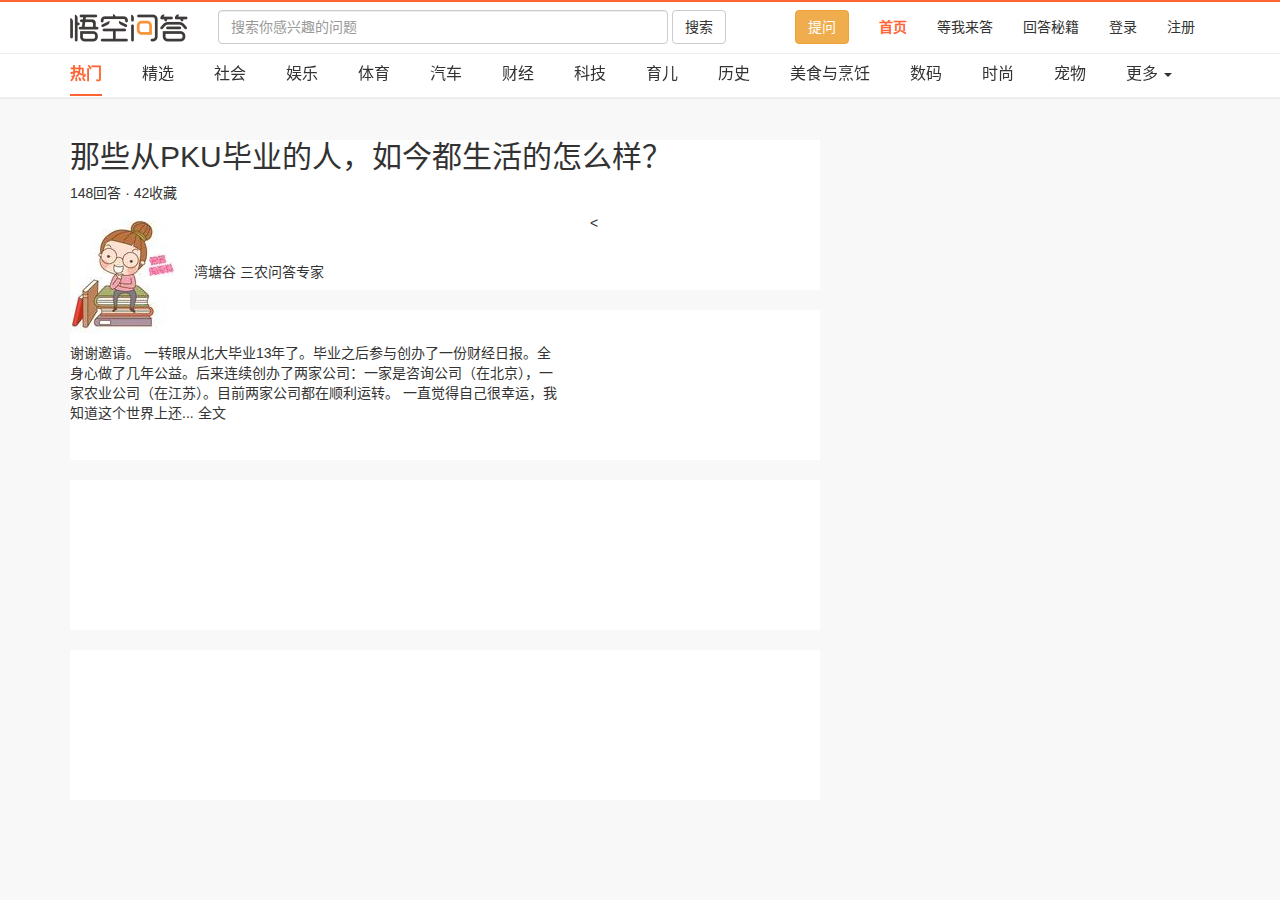
==== src/main/webapp/static/index.html @ 80e2b92e "Initial commit" ====
<!DOCTYPE html>
<html lang="zh-CN">
    <head>
        <meta charset="utf-8">
        <meta http-equiv="X-UA-Compatible" content="IE=edge">
        <meta name="viewport" content="width=device-width, initial-scale=1">
        <title>问答系统</title>
        <link href="bootstrap/css/bootstrap.min.css" rel="stylesheet">
        <link href="css/index.css" rel="stylesheet">
    </head>
    <body>
        <nav class="navbar navbar-fixed-top">
            <div class="container">
                <div class="navbar-header">
                    <a class="navbar-brand" title="问答系统" href="#"><img src="img/logo.png" class="logo"></a>
                </div>
                <form class="navbar-form navbar-left">
                    <div class="form-group">
                        <input type="text" class="form-control question-search" placeholder="搜索你感兴趣的问题">
                    </div>
                    <button type="submit" class="btn btn-default">搜索</button>
                </form>
                <div class="collapse navbar-collapse navbar-right">
                    <ul class="nav navbar-nav">
                        <li class="active"><a href="#">首页</a></li>
                        <li><a href="#">等我来答</a></li>
                        <li><a href="#">回答秘籍</a></li>
                        <li><a href="#">登录</a></li>
                        <li><a href="#">注册</a></li>
                    </ul>
                </div>
                <form class="navbar-form navbar-right">
                    <div class="form-group">
                        <btn class="btn btn-warning">提问</btn>
                    </div>
                </form>
            </div>
        </nav>
        <nav class="navbar navbar-fixed-top nav-category">
            <div class="container">
                <div class="collapse navbar-collapse navbar-left">
                    <ul class="nav navbar-nav">
                        <li class="active"><a href="#">热门</a></li>
                        <li><a href="#">精选</a></li>
                        <li><a href="#">社会</a></li>
                        <li><a href="#">娱乐</a></li>
                        <li><a href="#">体育</a></li>
                        <li><a href="#">汽车</a></li>
                        <li><a href="#">财经</a></li>
                        <li><a href="#">科技</a></li>
                        <li><a href="#">育儿</a></li>
                        <li><a href="#">历史</a></li>
                        <li><a href="#">美食与烹饪</a></li>
                        <li><a href="#">数码</a></li>
                        <li><a href="#">时尚</a></li>
                        <li><a href="#">宠物</a></li>
                        <li class="dropdown">
                            <a href="#" class="dropdown-toggle" data-toggle="dropdown" role="button"
                               aria-haspopup="false" aria-expanded="false">更多 <span class="caret"></span></a>
                            <ul class="dropdown-menu">
                                <li><a href="#">收藏</a></li>
                                <li><a href="#">家居</a></li>
                                <li><a href="#">心理</a></li>
                                <li><a href="#">文化</a></li>
                                <li><a href="#">三农</a></li>
                                <li><a href="#">游戏</a></li>
                                <li><a href="#">健康</a></li>
                                <li><a href="#">科学</a></li>
                                <li><a href="#">动漫</a></li>
                            </ul>
                        </li>
                    </ul>
                </div>
                <!--/.nav-collapse -->
            </div>
        </nav>

        <div class="container main">
            <div class="row">
                <section class="col-md-8">
                    <article>
                        <h2>那些从PKU毕业的人，如今都生活的怎么样？</h2>
                        <p>148回答 · 42收藏</p>
                        <div class="row">
                            <div class="col-md-8">
                                <p class="answer-info-user">
                                    <a href="#" class="answer-info-user-avatar">
                                        <img src="img/user-picture.jpg" >
                                        <span class="answer-info-user-name">湾塘谷
                                            <i></i>
                                        </span>
                                    </a>
                                    <span class="answer-info-user-description">三农问答专家</span>
                                </p>
                                <p class="answer-info-content">
                                    谢谢邀请。 一转眼从北大毕业13年了。毕业之后参与创办了一份财经日报。全身心做了几年公益。后来连续创办了两家公司：一家是咨询公司（在北京），一家农业公司（在江苏）。目前两家公司都在顺利运转。 一直觉得自己很幸运，我知道这个世界上还...
                                    <a class="answer-info-whole" href="#">全文</a>
                                </p>
                                <p class="answer-oper">

                                </p>
                            </div>
                            <div class="col-md-4">
                                <
                            </div>
                        </div>

                    </article>
                    <article></article>
                    <article></article>
                    <article></article>
                </section>
                <aside class="col-md-4">

                </aside>
            </div>
        </div>

        <!-- jQuery (Bootstrap 的所有 JavaScript 插件都依赖 jQuery，所以必须放在前边) -->
        <script src="js/jquery.min.js"></script>
        <!-- 加载 Bootstrap 的所有 JavaScript 插件。你也可以根据需要只加载单个插件。 -->
        <script src="bootstrap/js/bootstrap.min.js"></script>
    </body>
</html>
---- src/main/webapp/static/css/index.css ----
body{
    background: #f8f8f8;
}

.navbar{
    border-top: 2px solid #FF6534;
}

.navbar-fixed-top,article{
    background-color: #ffffff;
}

.logo{
    width: 118px;
    height: 28px;
    vertical-align: center;
    position: relative;
    top: -3px;
}

.btn-question{
    margin-left: 50px;
}

a{
    color: #333333;
    background-color: #ffffff;
}


.nav .open>a, .nav .open>a:focus, .nav .open>a:hover{
    background-color: #ffffff;
}

.nav>li.active>a{
    color: #FF6534;
    font-weight: bolder;
}

.nav>li>a:hover{
    color: #FF6534;
    background-color: #ffffff;
}
.nav>li>a:focus{
    background-color: #ffffff;
}

.nav-category{
    min-height: 42px;
    top: 53px;
    border-top: 1px solid rgb(239,239,239);
    box-shadow: 0 2px 2px rgba(0,0,0,.05);
}

.nav-category a{
    font-size: 16px;
}

.nav-category .nav>li>a{
    padding: 10px 0;
    margin: 0 20px;
}

.nav-category .nav>li.active>a{
    margin-left: 0;
    border-bottom: 2px solid #FF6534;
}

.nav-category .nav>li>a:hover{
    font-weight: bolder;
}

.nav-category .dropdown li{
    display: inline-block;
}

.nav-category .dropdown li>a{
    padding: 15px 20px;
}

.nav-category .dropdown-menu{
    left: auto;
    right: 0;
    width: 190px;
    padding: 0 20px;
}

.main{
    margin-top: 120px;
}

article{
    height: 150px;
    margin-bottom: 20px;
}


@media (min-width: 768px) {
    .navbar-form .form-control.question-search{
        width: 450px;
    }

    .nav-category .nav>li>a{
        padding: 10px 0;
        margin: 0 20px;
    }
}
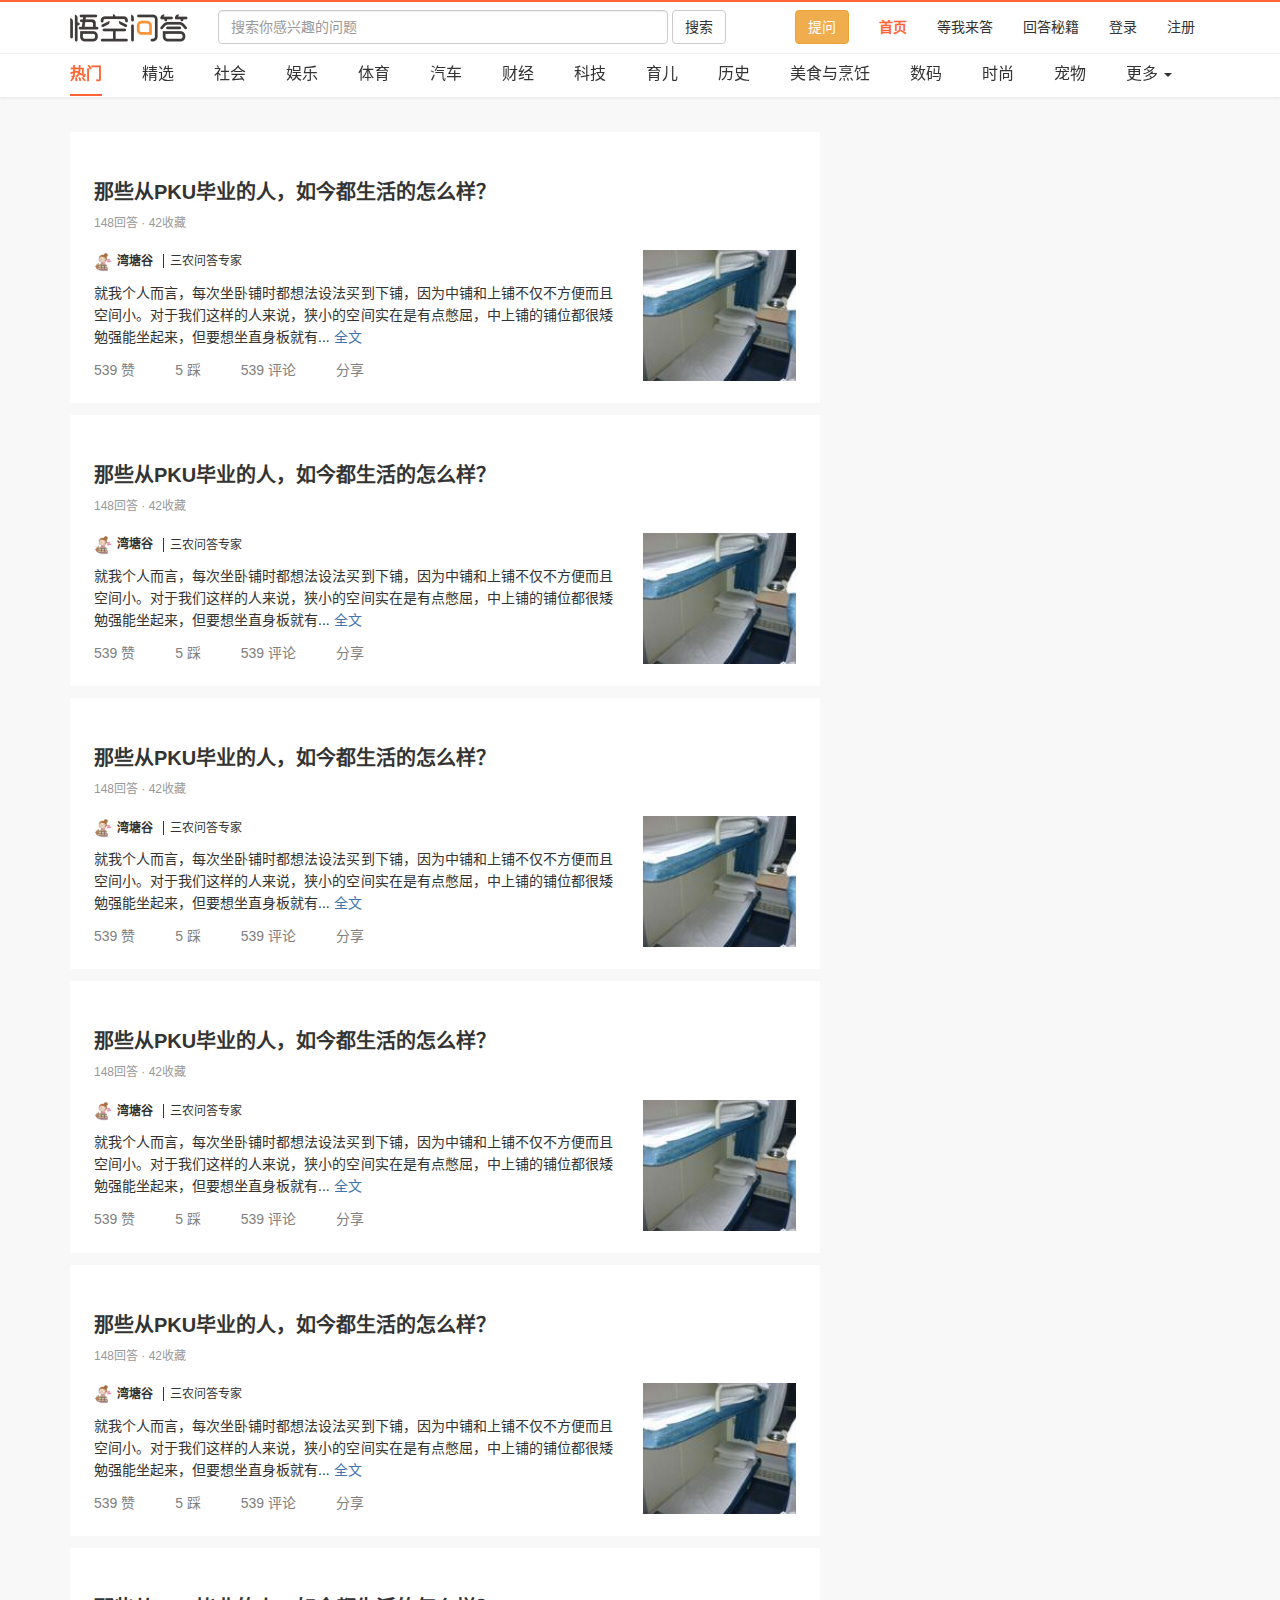
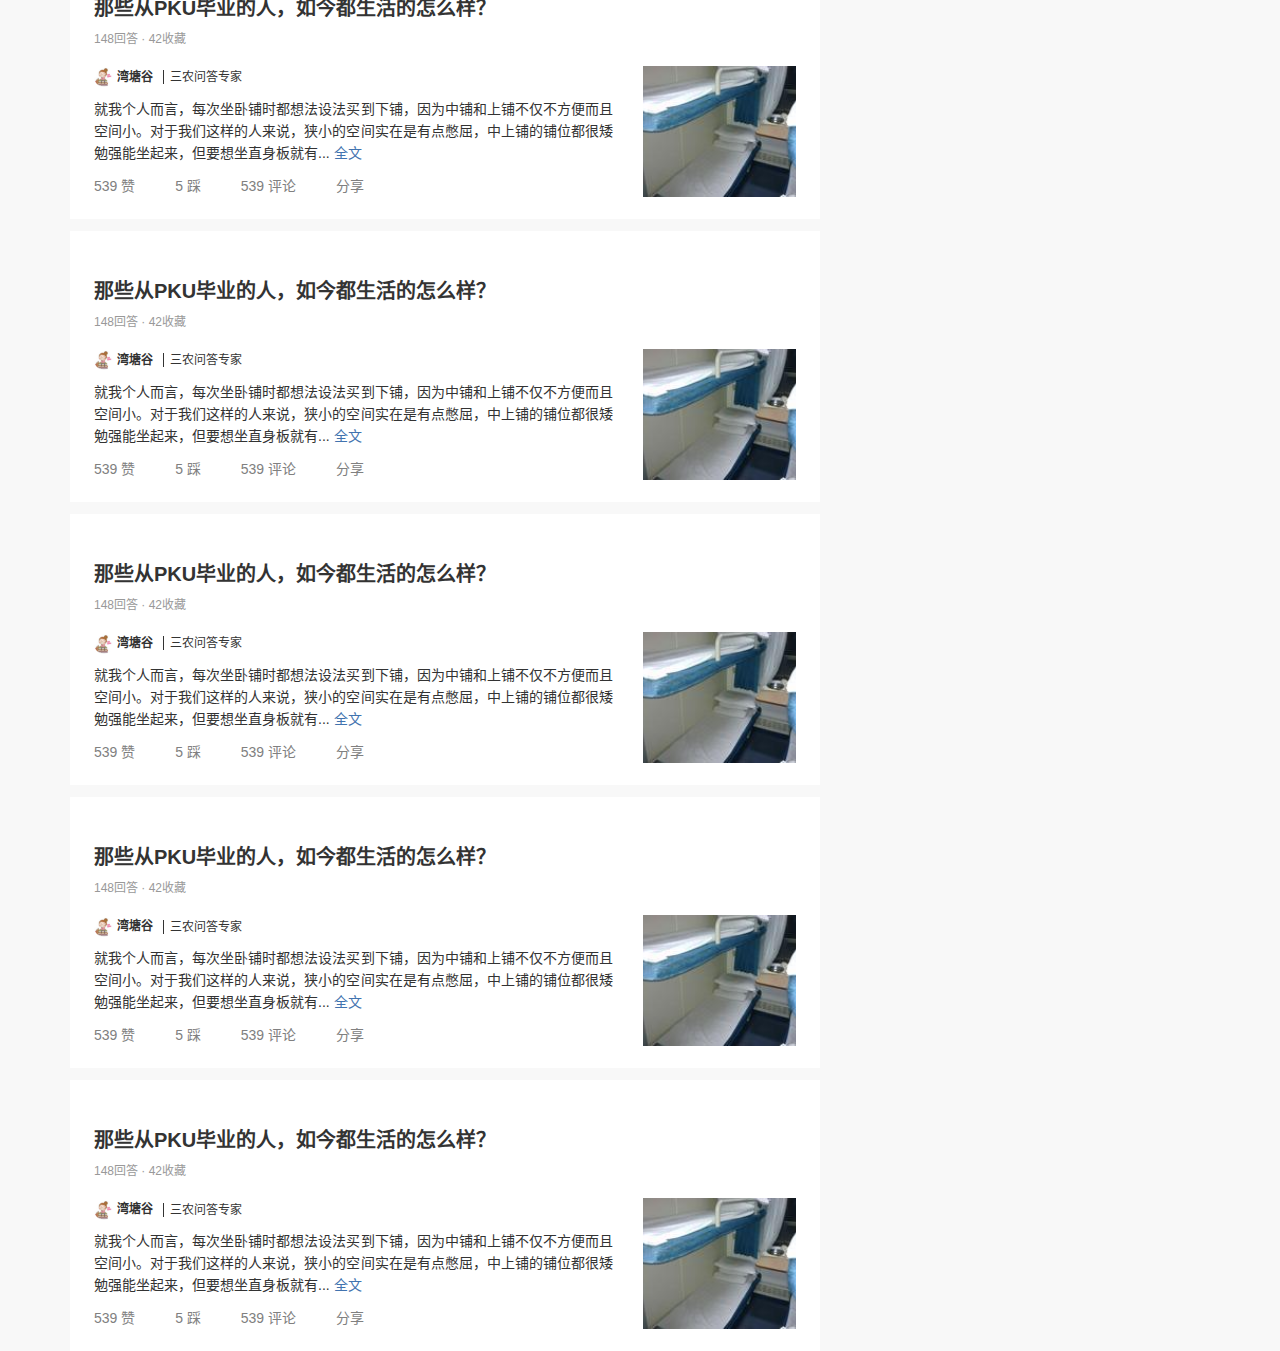
==== commit 87f34a49: "首页主体基本完成" ====
--- a/src/main/webapp/static/index.html
+++ b/src/main/webapp/static/index.html
@@ -6,7 +6,9 @@
         <meta name="viewport" content="width=device-width, initial-scale=1">
         <title>问答系统</title>
         <link href="bootstrap/css/bootstrap.min.css" rel="stylesheet">
+        <link href="//at.alicdn.com/t/font_654232_tli4ud54h6geewmi.css" rel="stylesheet">
         <link href="css/index.css" rel="stylesheet">
+
     </head>
     <body>
         <nav class="navbar navbar-fixed-top">
@@ -78,37 +80,456 @@
         <div class="container main">
             <div class="row">
                 <section class="col-md-8">
-                    <article>
-                        <h2>那些从PKU毕业的人，如今都生活的怎么样？</h2>
-                        <p>148回答 · 42收藏</p>
-                        <div class="row">
-                            <div class="col-md-8">
-                                <p class="answer-info-user">
-                                    <a href="#" class="answer-info-user-avatar">
-                                        <img src="img/user-picture.jpg" >
-                                        <span class="answer-info-user-name">湾塘谷
-                                            <i></i>
-                                        </span>
-                                    </a>
-                                    <span class="answer-info-user-description">三农问答专家</span>
-                                </p>
-                                <p class="answer-info-content">
-                                    谢谢邀请。 一转眼从北大毕业13年了。毕业之后参与创办了一份财经日报。全身心做了几年公益。后来连续创办了两家公司：一家是咨询公司（在北京），一家农业公司（在江苏）。目前两家公司都在顺利运转。 一直觉得自己很幸运，我知道这个世界上还...
-                                    <a class="answer-info-whole" href="#">全文</a>
-                                </p>
-                                <p class="answer-oper">
-
-                                </p>
-                            </div>
-                            <div class="col-md-4">
-                                <
-                            </div>
-                        </div>
-
-                    </article>
-                    <article></article>
-                    <article></article>
-                    <article></article>
+                    <article class="question">
+                        <h2><a href="#" target="_blank" class="question-title">那些从PKU毕业的人，如今都生活的怎么样？</a></h2>
+                        <p class="question-info">148回答 · 42收藏</p>
+                        <div class="row answer-info">
+                            <div class="col-md-9">
+                                <p class="answer-info-user">
+                                    <a href="#" class="answer-info-user-avatar">
+                                        <img src="img/user-picture.jpg" >
+                                        <span class="answer-info-user-name">湾塘谷
+                                            <i class="iconfont icon-v"></i>
+                                        </span>
+                                    </a>
+                                    <span class="answer-info-user-description">三农问答专家</span>
+                                </p>
+                                <p class="answer-info-content">
+                                    就我个人而言，每次坐卧铺时都想法设法买到下铺，因为中铺和上铺不仅不方便而且空间小。对于我们这样的人来说，狭小的空间实在是有点憋屈，中上铺的铺位都很矮勉强能坐起来，但要想坐直身板就有...
+                                    <a class="answer-info-whole" href="#">全文</a>
+                                </p>
+                                <p class="answer-oper">
+                                    <a href="#" class="">
+                                        <i class="iconfont icon-dianzan"></i>
+                                        <span class="like-num">539</span>
+                                        <span>赞</span>
+                                    </a>
+                                    <a href="#" class="">
+                                        <i class="iconfont icon-yijin14-cai"></i>
+                                        <span class="unlike-num">5</span>
+                                        <span>踩</span>
+                                    </a>
+                                    <a href="#" class="">
+                                        <i class="iconfont icon-pinglun"></i>
+                                        <span class="comment-num">539</span>
+                                        <span>评论</span>
+                                    </a>
+                                    <a href="#" class="">
+                                        <i class="iconfont icon-zhuanfa"></i>
+                                        <span>分享</span>
+                                    </a>
+                                </p>
+                            </div>
+                            <div class="col-md-3 answer-info-img">
+                                <div style="background-image: url(img/answer-picture.jpg)"></div>
+                            </div>
+                        </div>
+                    </article>
+                    <article class="question">
+                        <h2><a href="#" target="_blank" class="question-title">那些从PKU毕业的人，如今都生活的怎么样？</a></h2>
+                        <p class="question-info">148回答 · 42收藏</p>
+                        <div class="row answer-info">
+                            <div class="col-md-9">
+                                <p class="answer-info-user">
+                                    <a href="#" class="answer-info-user-avatar">
+                                        <img src="img/user-picture.jpg" >
+                                        <span class="answer-info-user-name">湾塘谷
+                                            <i class="iconfont icon-v"></i>
+                                        </span>
+                                    </a>
+                                    <span class="answer-info-user-description">三农问答专家</span>
+                                </p>
+                                <p class="answer-info-content">
+                                    就我个人而言，每次坐卧铺时都想法设法买到下铺，因为中铺和上铺不仅不方便而且空间小。对于我们这样的人来说，狭小的空间实在是有点憋屈，中上铺的铺位都很矮勉强能坐起来，但要想坐直身板就有...
+                                    <a class="answer-info-whole" href="#">全文</a>
+                                </p>
+                                <p class="answer-oper">
+                                    <a href="#" class="">
+                                        <i class="iconfont icon-dianzan"></i>
+                                        <span class="like-num">539</span>
+                                        <span>赞</span>
+                                    </a>
+                                    <a href="#" class="">
+                                        <i class="iconfont icon-yijin14-cai"></i>
+                                        <span class="unlike-num">5</span>
+                                        <span>踩</span>
+                                    </a>
+                                    <a href="#" class="">
+                                        <i class="iconfont icon-pinglun"></i>
+                                        <span class="comment-num">539</span>
+                                        <span>评论</span>
+                                    </a>
+                                    <a href="#" class="">
+                                        <i class="iconfont icon-zhuanfa"></i>
+                                        <span>分享</span>
+                                    </a>
+                                </p>
+                            </div>
+                            <div class="col-md-3 answer-info-img">
+                                <div style="background-image: url(img/answer-picture.jpg)"></div>
+                            </div>
+                        </div>
+                    </article>
+                    <article class="question">
+                        <h2><a href="#" target="_blank" class="question-title">那些从PKU毕业的人，如今都生活的怎么样？</a></h2>
+                        <p class="question-info">148回答 · 42收藏</p>
+                        <div class="row answer-info">
+                            <div class="col-md-9">
+                                <p class="answer-info-user">
+                                    <a href="#" class="answer-info-user-avatar">
+                                        <img src="img/user-picture.jpg" >
+                                        <span class="answer-info-user-name">湾塘谷
+                                            <i class="iconfont icon-v"></i>
+                                        </span>
+                                    </a>
+                                    <span class="answer-info-user-description">三农问答专家</span>
+                                </p>
+                                <p class="answer-info-content">
+                                    就我个人而言，每次坐卧铺时都想法设法买到下铺，因为中铺和上铺不仅不方便而且空间小。对于我们这样的人来说，狭小的空间实在是有点憋屈，中上铺的铺位都很矮勉强能坐起来，但要想坐直身板就有...
+                                    <a class="answer-info-whole" href="#">全文</a>
+                                </p>
+                                <p class="answer-oper">
+                                    <a href="#" class="">
+                                        <i class="iconfont icon-dianzan"></i>
+                                        <span class="like-num">539</span>
+                                        <span>赞</span>
+                                    </a>
+                                    <a href="#" class="">
+                                        <i class="iconfont icon-yijin14-cai"></i>
+                                        <span class="unlike-num">5</span>
+                                        <span>踩</span>
+                                    </a>
+                                    <a href="#" class="">
+                                        <i class="iconfont icon-pinglun"></i>
+                                        <span class="comment-num">539</span>
+                                        <span>评论</span>
+                                    </a>
+                                    <a href="#" class="">
+                                        <i class="iconfont icon-zhuanfa"></i>
+                                        <span>分享</span>
+                                    </a>
+                                </p>
+                            </div>
+                            <div class="col-md-3 answer-info-img">
+                                <div style="background-image: url(img/answer-picture.jpg)"></div>
+                            </div>
+                        </div>
+                    </article>
+                    <article class="question">
+                        <h2><a href="#" target="_blank" class="question-title">那些从PKU毕业的人，如今都生活的怎么样？</a></h2>
+                        <p class="question-info">148回答 · 42收藏</p>
+                        <div class="row answer-info">
+                            <div class="col-md-9">
+                                <p class="answer-info-user">
+                                    <a href="#" class="answer-info-user-avatar">
+                                        <img src="img/user-picture.jpg" >
+                                        <span class="answer-info-user-name">湾塘谷
+                                            <i class="iconfont icon-v"></i>
+                                        </span>
+                                    </a>
+                                    <span class="answer-info-user-description">三农问答专家</span>
+                                </p>
+                                <p class="answer-info-content">
+                                    就我个人而言，每次坐卧铺时都想法设法买到下铺，因为中铺和上铺不仅不方便而且空间小。对于我们这样的人来说，狭小的空间实在是有点憋屈，中上铺的铺位都很矮勉强能坐起来，但要想坐直身板就有...
+                                    <a class="answer-info-whole" href="#">全文</a>
+                                </p>
+                                <p class="answer-oper">
+                                    <a href="#" class="">
+                                        <i class="iconfont icon-dianzan"></i>
+                                        <span class="like-num">539</span>
+                                        <span>赞</span>
+                                    </a>
+                                    <a href="#" class="">
+                                        <i class="iconfont icon-yijin14-cai"></i>
+                                        <span class="unlike-num">5</span>
+                                        <span>踩</span>
+                                    </a>
+                                    <a href="#" class="">
+                                        <i class="iconfont icon-pinglun"></i>
+                                        <span class="comment-num">539</span>
+                                        <span>评论</span>
+                                    </a>
+                                    <a href="#" class="">
+                                        <i class="iconfont icon-zhuanfa"></i>
+                                        <span>分享</span>
+                                    </a>
+                                </p>
+                            </div>
+                            <div class="col-md-3 answer-info-img">
+                                <div style="background-image: url(img/answer-picture.jpg)"></div>
+                            </div>
+                        </div>
+                    </article>
+                    <article class="question">
+                        <h2><a href="#" target="_blank" class="question-title">那些从PKU毕业的人，如今都生活的怎么样？</a></h2>
+                        <p class="question-info">148回答 · 42收藏</p>
+                        <div class="row answer-info">
+                            <div class="col-md-9">
+                                <p class="answer-info-user">
+                                    <a href="#" class="answer-info-user-avatar">
+                                        <img src="img/user-picture.jpg" >
+                                        <span class="answer-info-user-name">湾塘谷
+                                            <i class="iconfont icon-v"></i>
+                                        </span>
+                                    </a>
+                                    <span class="answer-info-user-description">三农问答专家</span>
+                                </p>
+                                <p class="answer-info-content">
+                                    就我个人而言，每次坐卧铺时都想法设法买到下铺，因为中铺和上铺不仅不方便而且空间小。对于我们这样的人来说，狭小的空间实在是有点憋屈，中上铺的铺位都很矮勉强能坐起来，但要想坐直身板就有...
+                                    <a class="answer-info-whole" href="#">全文</a>
+                                </p>
+                                <p class="answer-oper">
+                                    <a href="#" class="">
+                                        <i class="iconfont icon-dianzan"></i>
+                                        <span class="like-num">539</span>
+                                        <span>赞</span>
+                                    </a>
+                                    <a href="#" class="">
+                                        <i class="iconfont icon-yijin14-cai"></i>
+                                        <span class="unlike-num">5</span>
+                                        <span>踩</span>
+                                    </a>
+                                    <a href="#" class="">
+                                        <i class="iconfont icon-pinglun"></i>
+                                        <span class="comment-num">539</span>
+                                        <span>评论</span>
+                                    </a>
+                                    <a href="#" class="">
+                                        <i class="iconfont icon-zhuanfa"></i>
+                                        <span>分享</span>
+                                    </a>
+                                </p>
+                            </div>
+                            <div class="col-md-3 answer-info-img">
+                                <div style="background-image: url(img/answer-picture.jpg)"></div>
+                            </div>
+                        </div>
+                    </article>
+                    <article class="question">
+                        <h2><a href="#" target="_blank" class="question-title">那些从PKU毕业的人，如今都生活的怎么样？</a></h2>
+                        <p class="question-info">148回答 · 42收藏</p>
+                        <div class="row answer-info">
+                            <div class="col-md-9">
+                                <p class="answer-info-user">
+                                    <a href="#" class="answer-info-user-avatar">
+                                        <img src="img/user-picture.jpg" >
+                                        <span class="answer-info-user-name">湾塘谷
+                                            <i class="iconfont icon-v"></i>
+                                        </span>
+                                    </a>
+                                    <span class="answer-info-user-description">三农问答专家</span>
+                                </p>
+                                <p class="answer-info-content">
+                                    就我个人而言，每次坐卧铺时都想法设法买到下铺，因为中铺和上铺不仅不方便而且空间小。对于我们这样的人来说，狭小的空间实在是有点憋屈，中上铺的铺位都很矮勉强能坐起来，但要想坐直身板就有...
+                                    <a class="answer-info-whole" href="#">全文</a>
+                                </p>
+                                <p class="answer-oper">
+                                    <a href="#" class="">
+                                        <i class="iconfont icon-dianzan"></i>
+                                        <span class="like-num">539</span>
+                                        <span>赞</span>
+                                    </a>
+                                    <a href="#" class="">
+                                        <i class="iconfont icon-yijin14-cai"></i>
+                                        <span class="unlike-num">5</span>
+                                        <span>踩</span>
+                                    </a>
+                                    <a href="#" class="">
+                                        <i class="iconfont icon-pinglun"></i>
+                                        <span class="comment-num">539</span>
+                                        <span>评论</span>
+                                    </a>
+                                    <a href="#" class="">
+                                        <i class="iconfont icon-zhuanfa"></i>
+                                        <span>分享</span>
+                                    </a>
+                                </p>
+                            </div>
+                            <div class="col-md-3 answer-info-img">
+                                <div style="background-image: url(img/answer-picture.jpg)"></div>
+                            </div>
+                        </div>
+                    </article>
+                    <article class="question">
+                        <h2><a href="#" target="_blank" class="question-title">那些从PKU毕业的人，如今都生活的怎么样？</a></h2>
+                        <p class="question-info">148回答 · 42收藏</p>
+                        <div class="row answer-info">
+                            <div class="col-md-9">
+                                <p class="answer-info-user">
+                                    <a href="#" class="answer-info-user-avatar">
+                                        <img src="img/user-picture.jpg" >
+                                        <span class="answer-info-user-name">湾塘谷
+                                            <i class="iconfont icon-v"></i>
+                                        </span>
+                                    </a>
+                                    <span class="answer-info-user-description">三农问答专家</span>
+                                </p>
+                                <p class="answer-info-content">
+                                    就我个人而言，每次坐卧铺时都想法设法买到下铺，因为中铺和上铺不仅不方便而且空间小。对于我们这样的人来说，狭小的空间实在是有点憋屈，中上铺的铺位都很矮勉强能坐起来，但要想坐直身板就有...
+                                    <a class="answer-info-whole" href="#">全文</a>
+                                </p>
+                                <p class="answer-oper">
+                                    <a href="#" class="">
+                                        <i class="iconfont icon-dianzan"></i>
+                                        <span class="like-num">539</span>
+                                        <span>赞</span>
+                                    </a>
+                                    <a href="#" class="">
+                                        <i class="iconfont icon-yijin14-cai"></i>
+                                        <span class="unlike-num">5</span>
+                                        <span>踩</span>
+                                    </a>
+                                    <a href="#" class="">
+                                        <i class="iconfont icon-pinglun"></i>
+                                        <span class="comment-num">539</span>
+                                        <span>评论</span>
+                                    </a>
+                                    <a href="#" class="">
+                                        <i class="iconfont icon-zhuanfa"></i>
+                                        <span>分享</span>
+                                    </a>
+                                </p>
+                            </div>
+                            <div class="col-md-3 answer-info-img">
+                                <div style="background-image: url(img/answer-picture.jpg)"></div>
+                            </div>
+                        </div>
+                    </article>
+                    <article class="question">
+                        <h2><a href="#" target="_blank" class="question-title">那些从PKU毕业的人，如今都生活的怎么样？</a></h2>
+                        <p class="question-info">148回答 · 42收藏</p>
+                        <div class="row answer-info">
+                            <div class="col-md-9">
+                                <p class="answer-info-user">
+                                    <a href="#" class="answer-info-user-avatar">
+                                        <img src="img/user-picture.jpg" >
+                                        <span class="answer-info-user-name">湾塘谷
+                                            <i class="iconfont icon-v"></i>
+                                        </span>
+                                    </a>
+                                    <span class="answer-info-user-description">三农问答专家</span>
+                                </p>
+                                <p class="answer-info-content">
+                                    就我个人而言，每次坐卧铺时都想法设法买到下铺，因为中铺和上铺不仅不方便而且空间小。对于我们这样的人来说，狭小的空间实在是有点憋屈，中上铺的铺位都很矮勉强能坐起来，但要想坐直身板就有...
+                                    <a class="answer-info-whole" href="#">全文</a>
+                                </p>
+                                <p class="answer-oper">
+                                    <a href="#" class="">
+                                        <i class="iconfont icon-dianzan"></i>
+                                        <span class="like-num">539</span>
+                                        <span>赞</span>
+                                    </a>
+                                    <a href="#" class="">
+                                        <i class="iconfont icon-yijin14-cai"></i>
+                                        <span class="unlike-num">5</span>
+                                        <span>踩</span>
+                                    </a>
+                                    <a href="#" class="">
+                                        <i class="iconfont icon-pinglun"></i>
+                                        <span class="comment-num">539</span>
+                                        <span>评论</span>
+                                    </a>
+                                    <a href="#" class="">
+                                        <i class="iconfont icon-zhuanfa"></i>
+                                        <span>分享</span>
+                                    </a>
+                                </p>
+                            </div>
+                            <div class="col-md-3 answer-info-img">
+                                <div style="background-image: url(img/answer-picture.jpg)"></div>
+                            </div>
+                        </div>
+                    </article>
+                    <article class="question">
+                        <h2><a href="#" target="_blank" class="question-title">那些从PKU毕业的人，如今都生活的怎么样？</a></h2>
+                        <p class="question-info">148回答 · 42收藏</p>
+                        <div class="row answer-info">
+                            <div class="col-md-9">
+                                <p class="answer-info-user">
+                                    <a href="#" class="answer-info-user-avatar">
+                                        <img src="img/user-picture.jpg" >
+                                        <span class="answer-info-user-name">湾塘谷
+                                            <i class="iconfont icon-v"></i>
+                                        </span>
+                                    </a>
+                                    <span class="answer-info-user-description">三农问答专家</span>
+                                </p>
+                                <p class="answer-info-content">
+                                    就我个人而言，每次坐卧铺时都想法设法买到下铺，因为中铺和上铺不仅不方便而且空间小。对于我们这样的人来说，狭小的空间实在是有点憋屈，中上铺的铺位都很矮勉强能坐起来，但要想坐直身板就有...
+                                    <a class="answer-info-whole" href="#">全文</a>
+                                </p>
+                                <p class="answer-oper">
+                                    <a href="#" class="">
+                                        <i class="iconfont icon-dianzan"></i>
+                                        <span class="like-num">539</span>
+                                        <span>赞</span>
+                                    </a>
+                                    <a href="#" class="">
+                                        <i class="iconfont icon-yijin14-cai"></i>
+                                        <span class="unlike-num">5</span>
+                                        <span>踩</span>
+                                    </a>
+                                    <a href="#" class="">
+                                        <i class="iconfont icon-pinglun"></i>
+                                        <span class="comment-num">539</span>
+                                        <span>评论</span>
+                                    </a>
+                                    <a href="#" class="">
+                                        <i class="iconfont icon-zhuanfa"></i>
+                                        <span>分享</span>
+                                    </a>
+                                </p>
+                            </div>
+                            <div class="col-md-3 answer-info-img">
+                                <div style="background-image: url(img/answer-picture.jpg)"></div>
+                            </div>
+                        </div>
+                    </article>
+                    <article class="question">
+                        <h2><a href="#" target="_blank" class="question-title">那些从PKU毕业的人，如今都生活的怎么样？</a></h2>
+                        <p class="question-info">148回答 · 42收藏</p>
+                        <div class="row answer-info">
+                            <div class="col-md-9">
+                                <p class="answer-info-user">
+                                    <a href="#" class="answer-info-user-avatar">
+                                        <img src="img/user-picture.jpg" >
+                                        <span class="answer-info-user-name">湾塘谷
+                                            <i class="iconfont icon-v"></i>
+                                        </span>
+                                    </a>
+                                    <span class="answer-info-user-description">三农问答专家</span>
+                                </p>
+                                <p class="answer-info-content">
+                                    就我个人而言，每次坐卧铺时都想法设法买到下铺，因为中铺和上铺不仅不方便而且空间小。对于我们这样的人来说，狭小的空间实在是有点憋屈，中上铺的铺位都很矮勉强能坐起来，但要想坐直身板就有...
+                                    <a class="answer-info-whole" href="#">全文</a>
+                                </p>
+                                <p class="answer-oper">
+                                    <a href="#" class="">
+                                        <i class="iconfont icon-dianzan"></i>
+                                        <span class="like-num">539</span>
+                                        <span>赞</span>
+                                    </a>
+                                    <a href="#" class="">
+                                        <i class="iconfont icon-yijin14-cai"></i>
+                                        <span class="unlike-num">5</span>
+                                        <span>踩</span>
+                                    </a>
+                                    <a href="#" class="">
+                                        <i class="iconfont icon-pinglun"></i>
+                                        <span class="comment-num">539</span>
+                                        <span>评论</span>
+                                    </a>
+                                    <a href="#" class="">
+                                        <i class="iconfont icon-zhuanfa"></i>
+                                        <span>分享</span>
+                                    </a>
+                                </p>
+                            </div>
+                            <div class="col-md-3 answer-info-img">
+                                <div style="background-image: url(img/answer-picture.jpg)"></div>
+                            </div>
+                        </div>
+                    </article>
                 </section>
                 <aside class="col-md-4">
 
--- a/src/main/webapp/static/css/index.css
+++ b/src/main/webapp/static/css/index.css
@@ -1,5 +1,9 @@
 body{
     background: #f8f8f8;
+}
+
+a,a:hover{
+    text-decoration: none;
 }
 
 .navbar{
@@ -89,11 +93,103 @@
     margin-top: 120px;
 }
 
-article{
-    height: 150px;
-    margin-bottom: 20px;
-}
-
+.question{
+    padding: 20px 24px 22px;
+    margin-top: 12px;
+    background-color: #ffffff;
+}
+
+.question>h2>a{
+    cursor: pointer;
+    color: #333333;
+    font-weight: 700;
+    font-size: 20px;
+}
+
+.question>h2>a:hover{
+    color: #4173af;
+}
+
+.question-info{
+    margin-top: 8px;
+    font-size: 12px;
+    color: #999999;
+}
+
+.answer-info{
+    padding: 8px 0 0;
+}
+
+.answer-info-user{
+    line-height: 20px;
+    vertical-align: baseline;
+}
+
+.answer-info-user *{
+    font-size: 12px;
+    vertical-align: middle;
+}
+
+a.answer-info-user-avatar{
+    color: #333333;
+}
+
+.answer-info-user-name{
+    color: #333333;
+    font-weight: 700;
+}
+
+.answer-info-user-name i{
+    color: #FFC21C;
+}
+
+.answer-info-user-avatar img{
+    height: 20px;
+    width: 20px;
+    border-radius: 50%;
+}
+
+.answer-info-user-description{
+    height: 10px;
+    border-left: 1px solid #333333;
+    line-height: 10px;
+    margin-left: 6px;
+    padding-left: 6px;
+}
+
+.answer-info-content{
+    line-height: 22px;
+    text-align: justify;
+    margin: 0;
+}
+
+.answer-info-content>a{
+    color: #4173af;
+}
+
+.answer-oper{
+    margin: 12px 0 0;
+    height: 20px;
+}
+
+.answer-oper a{
+    color: #808080;
+    font-size: 14px;
+    margin-right: 36px;
+}
+
+.answer-info-img{
+    height: 131px;
+    overflow: hidden;
+}
+
+.answer-info-img div{
+    width: 100%;
+    height: 100%;
+    background-repeat: no-repeat;
+    background-position: center;
+    background-size: cover;
+}
 
 @media (min-width: 768px) {
     .navbar-form .form-control.question-search{
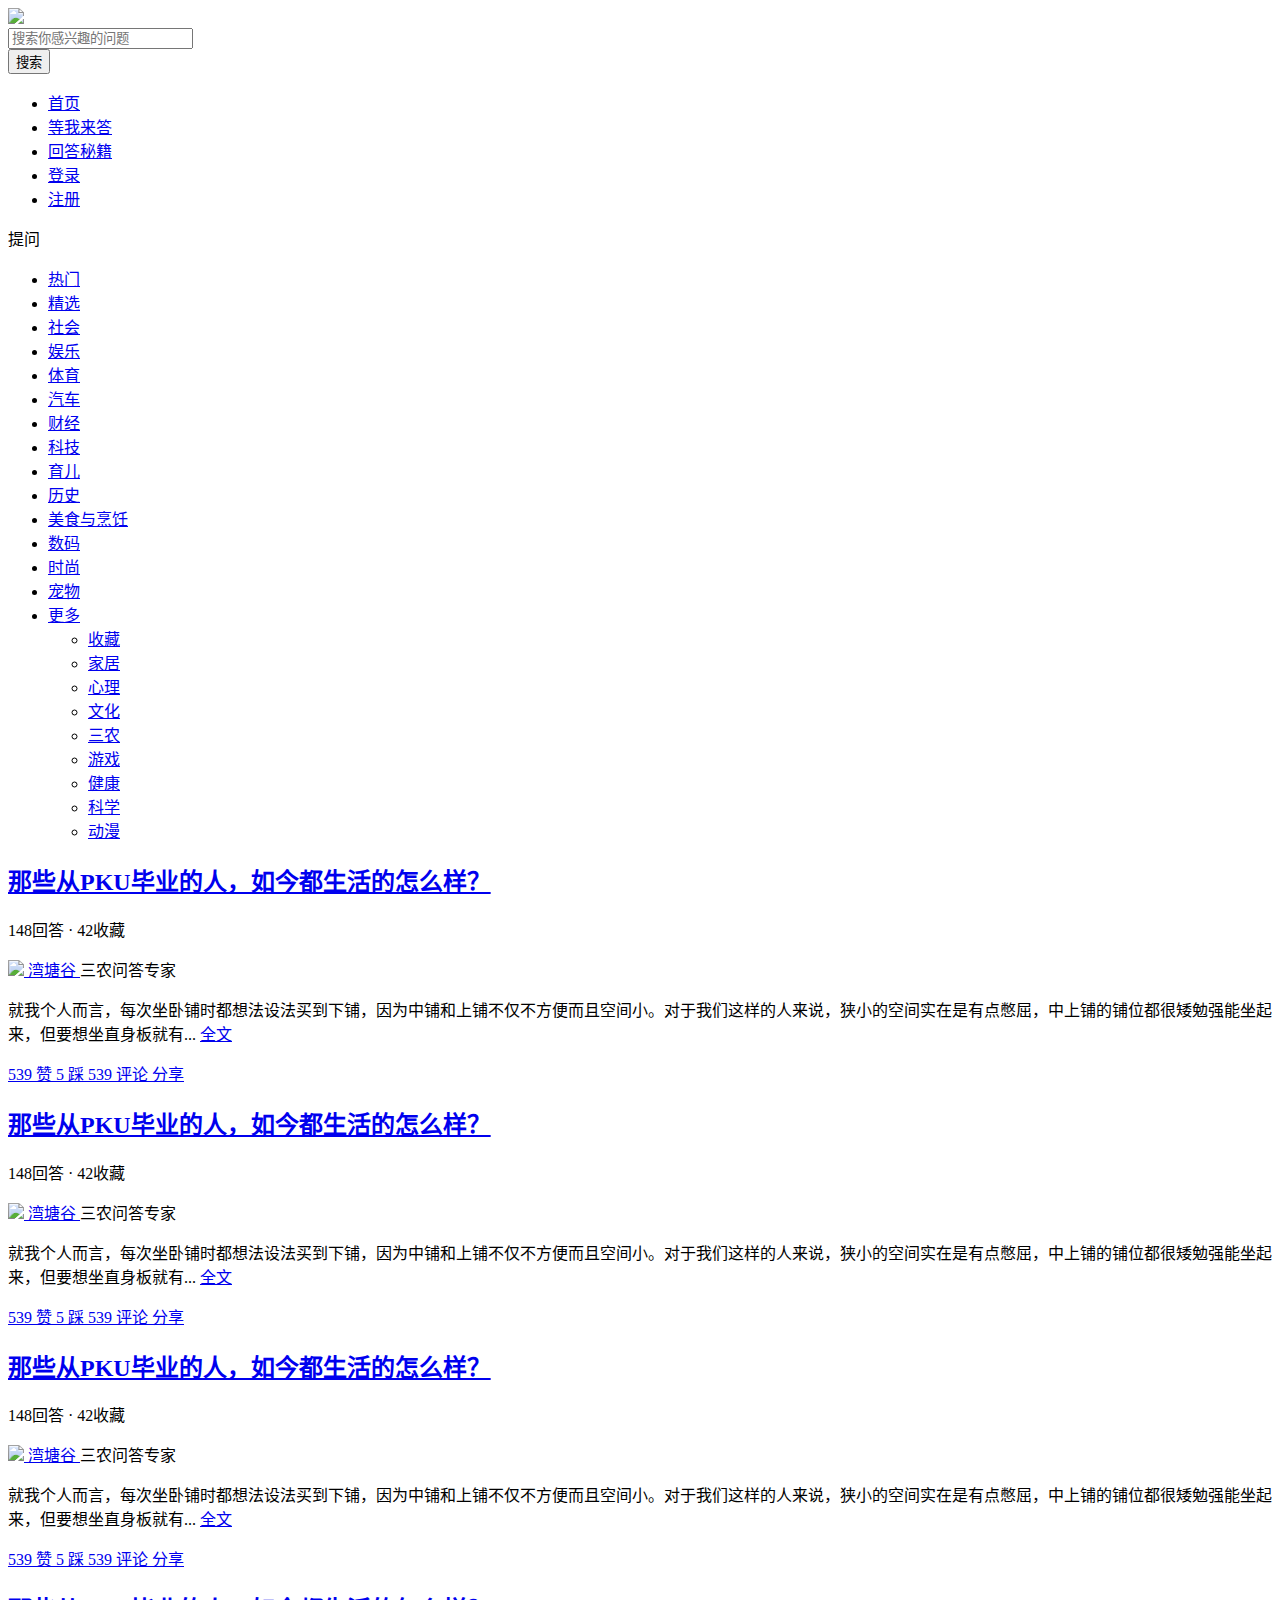
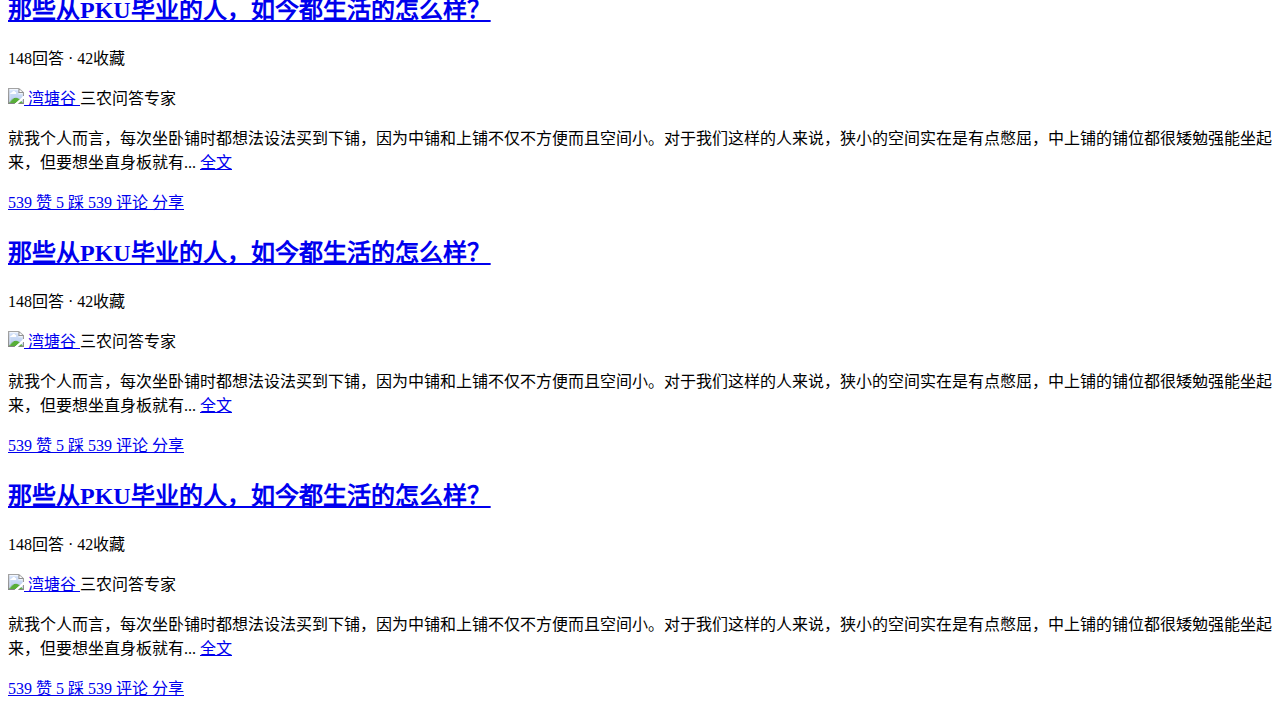
==== commit c0913b7f: "修改BaseDao" ====
--- a/src/main/webapp/static/index.html
+++ b/src/main/webapp/static/index.html
@@ -5,16 +5,16 @@
         <meta http-equiv="X-UA-Compatible" content="IE=edge">
         <meta name="viewport" content="width=device-width, initial-scale=1">
         <title>问答系统</title>
-        <link href="bootstrap/css/bootstrap.min.css" rel="stylesheet">
+        <link href="/wenda/static/bootstrap/css/bootstrap.min.css" rel="stylesheet">
         <link href="//at.alicdn.com/t/font_654232_tli4ud54h6geewmi.css" rel="stylesheet">
-        <link href="css/index.css" rel="stylesheet">
+        <link href="/wenda/static/css/index.css" rel="stylesheet">
 
     </head>
     <body>
         <nav class="navbar navbar-fixed-top">
             <div class="container">
                 <div class="navbar-header">
-                    <a class="navbar-brand" title="问答系统" href="#"><img src="img/logo.png" class="logo"></a>
+                    <a class="navbar-brand" title="问答系统" href="#"><img src="/wenda/static/img/logo.png" class="logo"></a>
                 </div>
                 <form class="navbar-form navbar-left">
                     <div class="form-group">
@@ -87,446 +87,266 @@
                             <div class="col-md-9">
                                 <p class="answer-info-user">
                                     <a href="#" class="answer-info-user-avatar">
-                                        <img src="img/user-picture.jpg" >
-                                        <span class="answer-info-user-name">湾塘谷
-                                            <i class="iconfont icon-v"></i>
-                                        </span>
-                                    </a>
-                                    <span class="answer-info-user-description">三农问答专家</span>
-                                </p>
-                                <p class="answer-info-content">
-                                    就我个人而言，每次坐卧铺时都想法设法买到下铺，因为中铺和上铺不仅不方便而且空间小。对于我们这样的人来说，狭小的空间实在是有点憋屈，中上铺的铺位都很矮勉强能坐起来，但要想坐直身板就有...
-                                    <a class="answer-info-whole" href="#">全文</a>
-                                </p>
-                                <p class="answer-oper">
-                                    <a href="#" class="">
-                                        <i class="iconfont icon-dianzan"></i>
-                                        <span class="like-num">539</span>
-                                        <span>赞</span>
-                                    </a>
-                                    <a href="#" class="">
-                                        <i class="iconfont icon-yijin14-cai"></i>
-                                        <span class="unlike-num">5</span>
-                                        <span>踩</span>
-                                    </a>
-                                    <a href="#" class="">
-                                        <i class="iconfont icon-pinglun"></i>
-                                        <span class="comment-num">539</span>
-                                        <span>评论</span>
-                                    </a>
-                                    <a href="#" class="">
-                                        <i class="iconfont icon-zhuanfa"></i>
-                                        <span>分享</span>
-                                    </a>
-                                </p>
-                            </div>
-                            <div class="col-md-3 answer-info-img">
-                                <div style="background-image: url(img/answer-picture.jpg)"></div>
-                            </div>
-                        </div>
-                    </article>
-                    <article class="question">
-                        <h2><a href="#" target="_blank" class="question-title">那些从PKU毕业的人，如今都生活的怎么样？</a></h2>
-                        <p class="question-info">148回答 · 42收藏</p>
-                        <div class="row answer-info">
-                            <div class="col-md-9">
-                                <p class="answer-info-user">
-                                    <a href="#" class="answer-info-user-avatar">
-                                        <img src="img/user-picture.jpg" >
-                                        <span class="answer-info-user-name">湾塘谷
-                                            <i class="iconfont icon-v"></i>
-                                        </span>
-                                    </a>
-                                    <span class="answer-info-user-description">三农问答专家</span>
-                                </p>
-                                <p class="answer-info-content">
-                                    就我个人而言，每次坐卧铺时都想法设法买到下铺，因为中铺和上铺不仅不方便而且空间小。对于我们这样的人来说，狭小的空间实在是有点憋屈，中上铺的铺位都很矮勉强能坐起来，但要想坐直身板就有...
-                                    <a class="answer-info-whole" href="#">全文</a>
-                                </p>
-                                <p class="answer-oper">
-                                    <a href="#" class="">
-                                        <i class="iconfont icon-dianzan"></i>
-                                        <span class="like-num">539</span>
-                                        <span>赞</span>
-                                    </a>
-                                    <a href="#" class="">
-                                        <i class="iconfont icon-yijin14-cai"></i>
-                                        <span class="unlike-num">5</span>
-                                        <span>踩</span>
-                                    </a>
-                                    <a href="#" class="">
-                                        <i class="iconfont icon-pinglun"></i>
-                                        <span class="comment-num">539</span>
-                                        <span>评论</span>
-                                    </a>
-                                    <a href="#" class="">
-                                        <i class="iconfont icon-zhuanfa"></i>
-                                        <span>分享</span>
-                                    </a>
-                                </p>
-                            </div>
-                            <div class="col-md-3 answer-info-img">
-                                <div style="background-image: url(img/answer-picture.jpg)"></div>
-                            </div>
-                        </div>
-                    </article>
-                    <article class="question">
-                        <h2><a href="#" target="_blank" class="question-title">那些从PKU毕业的人，如今都生活的怎么样？</a></h2>
-                        <p class="question-info">148回答 · 42收藏</p>
-                        <div class="row answer-info">
-                            <div class="col-md-9">
-                                <p class="answer-info-user">
-                                    <a href="#" class="answer-info-user-avatar">
-                                        <img src="img/user-picture.jpg" >
-                                        <span class="answer-info-user-name">湾塘谷
-                                            <i class="iconfont icon-v"></i>
-                                        </span>
-                                    </a>
-                                    <span class="answer-info-user-description">三农问答专家</span>
-                                </p>
-                                <p class="answer-info-content">
-                                    就我个人而言，每次坐卧铺时都想法设法买到下铺，因为中铺和上铺不仅不方便而且空间小。对于我们这样的人来说，狭小的空间实在是有点憋屈，中上铺的铺位都很矮勉强能坐起来，但要想坐直身板就有...
-                                    <a class="answer-info-whole" href="#">全文</a>
-                                </p>
-                                <p class="answer-oper">
-                                    <a href="#" class="">
-                                        <i class="iconfont icon-dianzan"></i>
-                                        <span class="like-num">539</span>
-                                        <span>赞</span>
-                                    </a>
-                                    <a href="#" class="">
-                                        <i class="iconfont icon-yijin14-cai"></i>
-                                        <span class="unlike-num">5</span>
-                                        <span>踩</span>
-                                    </a>
-                                    <a href="#" class="">
-                                        <i class="iconfont icon-pinglun"></i>
-                                        <span class="comment-num">539</span>
-                                        <span>评论</span>
-                                    </a>
-                                    <a href="#" class="">
-                                        <i class="iconfont icon-zhuanfa"></i>
-                                        <span>分享</span>
-                                    </a>
-                                </p>
-                            </div>
-                            <div class="col-md-3 answer-info-img">
-                                <div style="background-image: url(img/answer-picture.jpg)"></div>
-                            </div>
-                        </div>
-                    </article>
-                    <article class="question">
-                        <h2><a href="#" target="_blank" class="question-title">那些从PKU毕业的人，如今都生活的怎么样？</a></h2>
-                        <p class="question-info">148回答 · 42收藏</p>
-                        <div class="row answer-info">
-                            <div class="col-md-9">
-                                <p class="answer-info-user">
-                                    <a href="#" class="answer-info-user-avatar">
-                                        <img src="img/user-picture.jpg" >
-                                        <span class="answer-info-user-name">湾塘谷
-                                            <i class="iconfont icon-v"></i>
-                                        </span>
-                                    </a>
-                                    <span class="answer-info-user-description">三农问答专家</span>
-                                </p>
-                                <p class="answer-info-content">
-                                    就我个人而言，每次坐卧铺时都想法设法买到下铺，因为中铺和上铺不仅不方便而且空间小。对于我们这样的人来说，狭小的空间实在是有点憋屈，中上铺的铺位都很矮勉强能坐起来，但要想坐直身板就有...
-                                    <a class="answer-info-whole" href="#">全文</a>
-                                </p>
-                                <p class="answer-oper">
-                                    <a href="#" class="">
-                                        <i class="iconfont icon-dianzan"></i>
-                                        <span class="like-num">539</span>
-                                        <span>赞</span>
-                                    </a>
-                                    <a href="#" class="">
-                                        <i class="iconfont icon-yijin14-cai"></i>
-                                        <span class="unlike-num">5</span>
-                                        <span>踩</span>
-                                    </a>
-                                    <a href="#" class="">
-                                        <i class="iconfont icon-pinglun"></i>
-                                        <span class="comment-num">539</span>
-                                        <span>评论</span>
-                                    </a>
-                                    <a href="#" class="">
-                                        <i class="iconfont icon-zhuanfa"></i>
-                                        <span>分享</span>
-                                    </a>
-                                </p>
-                            </div>
-                            <div class="col-md-3 answer-info-img">
-                                <div style="background-image: url(img/answer-picture.jpg)"></div>
-                            </div>
-                        </div>
-                    </article>
-                    <article class="question">
-                        <h2><a href="#" target="_blank" class="question-title">那些从PKU毕业的人，如今都生活的怎么样？</a></h2>
-                        <p class="question-info">148回答 · 42收藏</p>
-                        <div class="row answer-info">
-                            <div class="col-md-9">
-                                <p class="answer-info-user">
-                                    <a href="#" class="answer-info-user-avatar">
-                                        <img src="img/user-picture.jpg" >
-                                        <span class="answer-info-user-name">湾塘谷
-                                            <i class="iconfont icon-v"></i>
-                                        </span>
-                                    </a>
-                                    <span class="answer-info-user-description">三农问答专家</span>
-                                </p>
-                                <p class="answer-info-content">
-                                    就我个人而言，每次坐卧铺时都想法设法买到下铺，因为中铺和上铺不仅不方便而且空间小。对于我们这样的人来说，狭小的空间实在是有点憋屈，中上铺的铺位都很矮勉强能坐起来，但要想坐直身板就有...
-                                    <a class="answer-info-whole" href="#">全文</a>
-                                </p>
-                                <p class="answer-oper">
-                                    <a href="#" class="">
-                                        <i class="iconfont icon-dianzan"></i>
-                                        <span class="like-num">539</span>
-                                        <span>赞</span>
-                                    </a>
-                                    <a href="#" class="">
-                                        <i class="iconfont icon-yijin14-cai"></i>
-                                        <span class="unlike-num">5</span>
-                                        <span>踩</span>
-                                    </a>
-                                    <a href="#" class="">
-                                        <i class="iconfont icon-pinglun"></i>
-                                        <span class="comment-num">539</span>
-                                        <span>评论</span>
-                                    </a>
-                                    <a href="#" class="">
-                                        <i class="iconfont icon-zhuanfa"></i>
-                                        <span>分享</span>
-                                    </a>
-                                </p>
-                            </div>
-                            <div class="col-md-3 answer-info-img">
-                                <div style="background-image: url(img/answer-picture.jpg)"></div>
-                            </div>
-                        </div>
-                    </article>
-                    <article class="question">
-                        <h2><a href="#" target="_blank" class="question-title">那些从PKU毕业的人，如今都生活的怎么样？</a></h2>
-                        <p class="question-info">148回答 · 42收藏</p>
-                        <div class="row answer-info">
-                            <div class="col-md-9">
-                                <p class="answer-info-user">
-                                    <a href="#" class="answer-info-user-avatar">
-                                        <img src="img/user-picture.jpg" >
-                                        <span class="answer-info-user-name">湾塘谷
-                                            <i class="iconfont icon-v"></i>
-                                        </span>
-                                    </a>
-                                    <span class="answer-info-user-description">三农问答专家</span>
-                                </p>
-                                <p class="answer-info-content">
-                                    就我个人而言，每次坐卧铺时都想法设法买到下铺，因为中铺和上铺不仅不方便而且空间小。对于我们这样的人来说，狭小的空间实在是有点憋屈，中上铺的铺位都很矮勉强能坐起来，但要想坐直身板就有...
-                                    <a class="answer-info-whole" href="#">全文</a>
-                                </p>
-                                <p class="answer-oper">
-                                    <a href="#" class="">
-                                        <i class="iconfont icon-dianzan"></i>
-                                        <span class="like-num">539</span>
-                                        <span>赞</span>
-                                    </a>
-                                    <a href="#" class="">
-                                        <i class="iconfont icon-yijin14-cai"></i>
-                                        <span class="unlike-num">5</span>
-                                        <span>踩</span>
-                                    </a>
-                                    <a href="#" class="">
-                                        <i class="iconfont icon-pinglun"></i>
-                                        <span class="comment-num">539</span>
-                                        <span>评论</span>
-                                    </a>
-                                    <a href="#" class="">
-                                        <i class="iconfont icon-zhuanfa"></i>
-                                        <span>分享</span>
-                                    </a>
-                                </p>
-                            </div>
-                            <div class="col-md-3 answer-info-img">
-                                <div style="background-image: url(img/answer-picture.jpg)"></div>
-                            </div>
-                        </div>
-                    </article>
-                    <article class="question">
-                        <h2><a href="#" target="_blank" class="question-title">那些从PKU毕业的人，如今都生活的怎么样？</a></h2>
-                        <p class="question-info">148回答 · 42收藏</p>
-                        <div class="row answer-info">
-                            <div class="col-md-9">
-                                <p class="answer-info-user">
-                                    <a href="#" class="answer-info-user-avatar">
-                                        <img src="img/user-picture.jpg" >
-                                        <span class="answer-info-user-name">湾塘谷
-                                            <i class="iconfont icon-v"></i>
-                                        </span>
-                                    </a>
-                                    <span class="answer-info-user-description">三农问答专家</span>
-                                </p>
-                                <p class="answer-info-content">
-                                    就我个人而言，每次坐卧铺时都想法设法买到下铺，因为中铺和上铺不仅不方便而且空间小。对于我们这样的人来说，狭小的空间实在是有点憋屈，中上铺的铺位都很矮勉强能坐起来，但要想坐直身板就有...
-                                    <a class="answer-info-whole" href="#">全文</a>
-                                </p>
-                                <p class="answer-oper">
-                                    <a href="#" class="">
-                                        <i class="iconfont icon-dianzan"></i>
-                                        <span class="like-num">539</span>
-                                        <span>赞</span>
-                                    </a>
-                                    <a href="#" class="">
-                                        <i class="iconfont icon-yijin14-cai"></i>
-                                        <span class="unlike-num">5</span>
-                                        <span>踩</span>
-                                    </a>
-                                    <a href="#" class="">
-                                        <i class="iconfont icon-pinglun"></i>
-                                        <span class="comment-num">539</span>
-                                        <span>评论</span>
-                                    </a>
-                                    <a href="#" class="">
-                                        <i class="iconfont icon-zhuanfa"></i>
-                                        <span>分享</span>
-                                    </a>
-                                </p>
-                            </div>
-                            <div class="col-md-3 answer-info-img">
-                                <div style="background-image: url(img/answer-picture.jpg)"></div>
-                            </div>
-                        </div>
-                    </article>
-                    <article class="question">
-                        <h2><a href="#" target="_blank" class="question-title">那些从PKU毕业的人，如今都生活的怎么样？</a></h2>
-                        <p class="question-info">148回答 · 42收藏</p>
-                        <div class="row answer-info">
-                            <div class="col-md-9">
-                                <p class="answer-info-user">
-                                    <a href="#" class="answer-info-user-avatar">
-                                        <img src="img/user-picture.jpg" >
-                                        <span class="answer-info-user-name">湾塘谷
-                                            <i class="iconfont icon-v"></i>
-                                        </span>
-                                    </a>
-                                    <span class="answer-info-user-description">三农问答专家</span>
-                                </p>
-                                <p class="answer-info-content">
-                                    就我个人而言，每次坐卧铺时都想法设法买到下铺，因为中铺和上铺不仅不方便而且空间小。对于我们这样的人来说，狭小的空间实在是有点憋屈，中上铺的铺位都很矮勉强能坐起来，但要想坐直身板就有...
-                                    <a class="answer-info-whole" href="#">全文</a>
-                                </p>
-                                <p class="answer-oper">
-                                    <a href="#" class="">
-                                        <i class="iconfont icon-dianzan"></i>
-                                        <span class="like-num">539</span>
-                                        <span>赞</span>
-                                    </a>
-                                    <a href="#" class="">
-                                        <i class="iconfont icon-yijin14-cai"></i>
-                                        <span class="unlike-num">5</span>
-                                        <span>踩</span>
-                                    </a>
-                                    <a href="#" class="">
-                                        <i class="iconfont icon-pinglun"></i>
-                                        <span class="comment-num">539</span>
-                                        <span>评论</span>
-                                    </a>
-                                    <a href="#" class="">
-                                        <i class="iconfont icon-zhuanfa"></i>
-                                        <span>分享</span>
-                                    </a>
-                                </p>
-                            </div>
-                            <div class="col-md-3 answer-info-img">
-                                <div style="background-image: url(img/answer-picture.jpg)"></div>
-                            </div>
-                        </div>
-                    </article>
-                    <article class="question">
-                        <h2><a href="#" target="_blank" class="question-title">那些从PKU毕业的人，如今都生活的怎么样？</a></h2>
-                        <p class="question-info">148回答 · 42收藏</p>
-                        <div class="row answer-info">
-                            <div class="col-md-9">
-                                <p class="answer-info-user">
-                                    <a href="#" class="answer-info-user-avatar">
-                                        <img src="img/user-picture.jpg" >
-                                        <span class="answer-info-user-name">湾塘谷
-                                            <i class="iconfont icon-v"></i>
-                                        </span>
-                                    </a>
-                                    <span class="answer-info-user-description">三农问答专家</span>
-                                </p>
-                                <p class="answer-info-content">
-                                    就我个人而言，每次坐卧铺时都想法设法买到下铺，因为中铺和上铺不仅不方便而且空间小。对于我们这样的人来说，狭小的空间实在是有点憋屈，中上铺的铺位都很矮勉强能坐起来，但要想坐直身板就有...
-                                    <a class="answer-info-whole" href="#">全文</a>
-                                </p>
-                                <p class="answer-oper">
-                                    <a href="#" class="">
-                                        <i class="iconfont icon-dianzan"></i>
-                                        <span class="like-num">539</span>
-                                        <span>赞</span>
-                                    </a>
-                                    <a href="#" class="">
-                                        <i class="iconfont icon-yijin14-cai"></i>
-                                        <span class="unlike-num">5</span>
-                                        <span>踩</span>
-                                    </a>
-                                    <a href="#" class="">
-                                        <i class="iconfont icon-pinglun"></i>
-                                        <span class="comment-num">539</span>
-                                        <span>评论</span>
-                                    </a>
-                                    <a href="#" class="">
-                                        <i class="iconfont icon-zhuanfa"></i>
-                                        <span>分享</span>
-                                    </a>
-                                </p>
-                            </div>
-                            <div class="col-md-3 answer-info-img">
-                                <div style="background-image: url(img/answer-picture.jpg)"></div>
-                            </div>
-                        </div>
-                    </article>
-                    <article class="question">
-                        <h2><a href="#" target="_blank" class="question-title">那些从PKU毕业的人，如今都生活的怎么样？</a></h2>
-                        <p class="question-info">148回答 · 42收藏</p>
-                        <div class="row answer-info">
-                            <div class="col-md-9">
-                                <p class="answer-info-user">
-                                    <a href="#" class="answer-info-user-avatar">
-                                        <img src="img/user-picture.jpg" >
-                                        <span class="answer-info-user-name">湾塘谷
-                                            <i class="iconfont icon-v"></i>
-                                        </span>
-                                    </a>
-                                    <span class="answer-info-user-description">三农问答专家</span>
-                                </p>
-                                <p class="answer-info-content">
-                                    就我个人而言，每次坐卧铺时都想法设法买到下铺，因为中铺和上铺不仅不方便而且空间小。对于我们这样的人来说，狭小的空间实在是有点憋屈，中上铺的铺位都很矮勉强能坐起来，但要想坐直身板就有...
-                                    <a class="answer-info-whole" href="#">全文</a>
-                                </p>
-                                <p class="answer-oper">
-                                    <a href="#" class="">
-                                        <i class="iconfont icon-dianzan"></i>
-                                        <span class="like-num">539</span>
-                                        <span>赞</span>
-                                    </a>
-                                    <a href="#" class="">
-                                        <i class="iconfont icon-yijin14-cai"></i>
-                                        <span class="unlike-num">5</span>
-                                        <span>踩</span>
-                                    </a>
-                                    <a href="#" class="">
-                                        <i class="iconfont icon-pinglun"></i>
-                                        <span class="comment-num">539</span>
-                                        <span>评论</span>
-                                    </a>
-                                    <a href="#" class="">
-                                        <i class="iconfont icon-zhuanfa"></i>
-                                        <span>分享</span>
-                                    </a>
-                                </p>
-                            </div>
-                            <div class="col-md-3 answer-info-img">
-                                <div style="background-image: url(img/answer-picture.jpg)"></div>
+                                        <img src="/wenda/static/img/user-picture.jpg" >
+                                        <span class="answer-info-user-name">湾塘谷
+                                            <i class="iconfont icon-v"></i>
+                                        </span>
+                                    </a>
+                                    <span class="answer-info-user-description">三农问答专家</span>
+                                </p>
+                                <p class="answer-info-content">
+                                    就我个人而言，每次坐卧铺时都想法设法买到下铺，因为中铺和上铺不仅不方便而且空间小。对于我们这样的人来说，狭小的空间实在是有点憋屈，中上铺的铺位都很矮勉强能坐起来，但要想坐直身板就有...
+                                    <a class="answer-info-whole" href="#">全文</a>
+                                </p>
+                                <p class="answer-oper">
+                                    <a href="#" class="">
+                                        <i class="iconfont icon-dianzan"></i>
+                                        <span class="like-num">539</span>
+                                        <span>赞</span>
+                                    </a>
+                                    <a href="#" class="">
+                                        <i class="iconfont icon-yijin14-cai"></i>
+                                        <span class="unlike-num">5</span>
+                                        <span>踩</span>
+                                    </a>
+                                    <a href="#" class="">
+                                        <i class="iconfont icon-pinglun"></i>
+                                        <span class="comment-num">539</span>
+                                        <span>评论</span>
+                                    </a>
+                                    <a href="#" class="">
+                                        <i class="iconfont icon-zhuanfa"></i>
+                                        <span>分享</span>
+                                    </a>
+                                </p>
+                            </div>
+                            <div class="col-md-3 answer-info-img">
+                                <div style="background-image: url(static/img/answer-picture.jpg)"></div>
+                            </div>
+                        </div>
+                    </article>
+                    <article class="question">
+                        <h2><a href="#" target="_blank" class="question-title">那些从PKU毕业的人，如今都生活的怎么样？</a></h2>
+                        <p class="question-info">148回答 · 42收藏</p>
+                        <div class="row answer-info">
+                            <div class="col-md-9">
+                                <p class="answer-info-user">
+                                    <a href="#" class="answer-info-user-avatar">
+                                        <img src="/wenda/static/img/user-picture.jpg" >
+                                        <span class="answer-info-user-name">湾塘谷
+                                            <i class="iconfont icon-v"></i>
+                                        </span>
+                                    </a>
+                                    <span class="answer-info-user-description">三农问答专家</span>
+                                </p>
+                                <p class="answer-info-content">
+                                    就我个人而言，每次坐卧铺时都想法设法买到下铺，因为中铺和上铺不仅不方便而且空间小。对于我们这样的人来说，狭小的空间实在是有点憋屈，中上铺的铺位都很矮勉强能坐起来，但要想坐直身板就有...
+                                    <a class="answer-info-whole" href="#">全文</a>
+                                </p>
+                                <p class="answer-oper">
+                                    <a href="#" class="">
+                                        <i class="iconfont icon-dianzan"></i>
+                                        <span class="like-num">539</span>
+                                        <span>赞</span>
+                                    </a>
+                                    <a href="#" class="">
+                                        <i class="iconfont icon-yijin14-cai"></i>
+                                        <span class="unlike-num">5</span>
+                                        <span>踩</span>
+                                    </a>
+                                    <a href="#" class="">
+                                        <i class="iconfont icon-pinglun"></i>
+                                        <span class="comment-num">539</span>
+                                        <span>评论</span>
+                                    </a>
+                                    <a href="#" class="">
+                                        <i class="iconfont icon-zhuanfa"></i>
+                                        <span>分享</span>
+                                    </a>
+                                </p>
+                            </div>
+                            <div class="col-md-3 answer-info-img">
+                                <div style="background-image: url(static/img/answer-picture.jpg)"></div>
+                            </div>
+                        </div>
+                    </article>
+                    <article class="question">
+                        <h2><a href="#" target="_blank" class="question-title">那些从PKU毕业的人，如今都生活的怎么样？</a></h2>
+                        <p class="question-info">148回答 · 42收藏</p>
+                        <div class="row answer-info">
+                            <div class="col-md-9">
+                                <p class="answer-info-user">
+                                    <a href="#" class="answer-info-user-avatar">
+                                        <img src="/wenda/static/img/user-picture.jpg" >
+                                        <span class="answer-info-user-name">湾塘谷
+                                            <i class="iconfont icon-v"></i>
+                                        </span>
+                                    </a>
+                                    <span class="answer-info-user-description">三农问答专家</span>
+                                </p>
+                                <p class="answer-info-content">
+                                    就我个人而言，每次坐卧铺时都想法设法买到下铺，因为中铺和上铺不仅不方便而且空间小。对于我们这样的人来说，狭小的空间实在是有点憋屈，中上铺的铺位都很矮勉强能坐起来，但要想坐直身板就有...
+                                    <a class="answer-info-whole" href="#">全文</a>
+                                </p>
+                                <p class="answer-oper">
+                                    <a href="#" class="">
+                                        <i class="iconfont icon-dianzan"></i>
+                                        <span class="like-num">539</span>
+                                        <span>赞</span>
+                                    </a>
+                                    <a href="#" class="">
+                                        <i class="iconfont icon-yijin14-cai"></i>
+                                        <span class="unlike-num">5</span>
+                                        <span>踩</span>
+                                    </a>
+                                    <a href="#" class="">
+                                        <i class="iconfont icon-pinglun"></i>
+                                        <span class="comment-num">539</span>
+                                        <span>评论</span>
+                                    </a>
+                                    <a href="#" class="">
+                                        <i class="iconfont icon-zhuanfa"></i>
+                                        <span>分享</span>
+                                    </a>
+                                </p>
+                            </div>
+                            <div class="col-md-3 answer-info-img">
+                                <div style="background-image: url(static/img/answer-picture.jpg)"></div>
+                            </div>
+                        </div>
+                    </article>
+                    <article class="question">
+                        <h2><a href="#" target="_blank" class="question-title">那些从PKU毕业的人，如今都生活的怎么样？</a></h2>
+                        <p class="question-info">148回答 · 42收藏</p>
+                        <div class="row answer-info">
+                            <div class="col-md-9">
+                                <p class="answer-info-user">
+                                    <a href="#" class="answer-info-user-avatar">
+                                        <img src="/wenda/static/img/user-picture.jpg" >
+                                        <span class="answer-info-user-name">湾塘谷
+                                            <i class="iconfont icon-v"></i>
+                                        </span>
+                                    </a>
+                                    <span class="answer-info-user-description">三农问答专家</span>
+                                </p>
+                                <p class="answer-info-content">
+                                    就我个人而言，每次坐卧铺时都想法设法买到下铺，因为中铺和上铺不仅不方便而且空间小。对于我们这样的人来说，狭小的空间实在是有点憋屈，中上铺的铺位都很矮勉强能坐起来，但要想坐直身板就有...
+                                    <a class="answer-info-whole" href="#">全文</a>
+                                </p>
+                                <p class="answer-oper">
+                                    <a href="#" class="">
+                                        <i class="iconfont icon-dianzan"></i>
+                                        <span class="like-num">539</span>
+                                        <span>赞</span>
+                                    </a>
+                                    <a href="#" class="">
+                                        <i class="iconfont icon-yijin14-cai"></i>
+                                        <span class="unlike-num">5</span>
+                                        <span>踩</span>
+                                    </a>
+                                    <a href="#" class="">
+                                        <i class="iconfont icon-pinglun"></i>
+                                        <span class="comment-num">539</span>
+                                        <span>评论</span>
+                                    </a>
+                                    <a href="#" class="">
+                                        <i class="iconfont icon-zhuanfa"></i>
+                                        <span>分享</span>
+                                    </a>
+                                </p>
+                            </div>
+                            <div class="col-md-3 answer-info-img">
+                                <div style="background-image: url(static/img/answer-picture.jpg)"></div>
+                            </div>
+                        </div>
+                    </article>
+                    <article class="question">
+                        <h2><a href="#" target="_blank" class="question-title">那些从PKU毕业的人，如今都生活的怎么样？</a></h2>
+                        <p class="question-info">148回答 · 42收藏</p>
+                        <div class="row answer-info">
+                            <div class="col-md-9">
+                                <p class="answer-info-user">
+                                    <a href="#" class="answer-info-user-avatar">
+                                        <img src="/wenda/static/img/user-picture.jpg" >
+                                        <span class="answer-info-user-name">湾塘谷
+                                            <i class="iconfont icon-v"></i>
+                                        </span>
+                                    </a>
+                                    <span class="answer-info-user-description">三农问答专家</span>
+                                </p>
+                                <p class="answer-info-content">
+                                    就我个人而言，每次坐卧铺时都想法设法买到下铺，因为中铺和上铺不仅不方便而且空间小。对于我们这样的人来说，狭小的空间实在是有点憋屈，中上铺的铺位都很矮勉强能坐起来，但要想坐直身板就有...
+                                    <a class="answer-info-whole" href="#">全文</a>
+                                </p>
+                                <p class="answer-oper">
+                                    <a href="#" class="">
+                                        <i class="iconfont icon-dianzan"></i>
+                                        <span class="like-num">539</span>
+                                        <span>赞</span>
+                                    </a>
+                                    <a href="#" class="">
+                                        <i class="iconfont icon-yijin14-cai"></i>
+                                        <span class="unlike-num">5</span>
+                                        <span>踩</span>
+                                    </a>
+                                    <a href="#" class="">
+                                        <i class="iconfont icon-pinglun"></i>
+                                        <span class="comment-num">539</span>
+                                        <span>评论</span>
+                                    </a>
+                                    <a href="#" class="">
+                                        <i class="iconfont icon-zhuanfa"></i>
+                                        <span>分享</span>
+                                    </a>
+                                </p>
+                            </div>
+                            <div class="col-md-3 answer-info-img">
+                                <div style="background-image: url(static/img/answer-picture.jpg)"></div>
+                            </div>
+                        </div>
+                    </article>
+                    <article class="question">
+                        <h2><a href="#" target="_blank" class="question-title">那些从PKU毕业的人，如今都生活的怎么样？</a></h2>
+                        <p class="question-info">148回答 · 42收藏</p>
+                        <div class="row answer-info">
+                            <div class="col-md-9">
+                                <p class="answer-info-user">
+                                    <a href="#" class="answer-info-user-avatar">
+                                        <img src="/wenda/static/img/user-picture.jpg" >
+                                        <span class="answer-info-user-name">湾塘谷
+                                            <i class="iconfont icon-v"></i>
+                                        </span>
+                                    </a>
+                                    <span class="answer-info-user-description">三农问答专家</span>
+                                </p>
+                                <p class="answer-info-content">
+                                    就我个人而言，每次坐卧铺时都想法设法买到下铺，因为中铺和上铺不仅不方便而且空间小。对于我们这样的人来说，狭小的空间实在是有点憋屈，中上铺的铺位都很矮勉强能坐起来，但要想坐直身板就有...
+                                    <a class="answer-info-whole" href="#">全文</a>
+                                </p>
+                                <p class="answer-oper">
+                                    <a href="#" class="">
+                                        <i class="iconfont icon-dianzan"></i>
+                                        <span class="like-num">539</span>
+                                        <span>赞</span>
+                                    </a>
+                                    <a href="#" class="">
+                                        <i class="iconfont icon-yijin14-cai"></i>
+                                        <span class="unlike-num">5</span>
+                                        <span>踩</span>
+                                    </a>
+                                    <a href="#" class="">
+                                        <i class="iconfont icon-pinglun"></i>
+                                        <span class="comment-num">539</span>
+                                        <span>评论</span>
+                                    </a>
+                                    <a href="#" class="">
+                                        <i class="iconfont icon-zhuanfa"></i>
+                                        <span>分享</span>
+                                    </a>
+                                </p>
+                            </div>
+                            <div class="col-md-3 answer-info-img">
+                                <div style="background-image: url(static/img/answer-picture.jpg)"></div>
                             </div>
                         </div>
                     </article>
@@ -538,8 +358,10 @@
         </div>
 
         <!-- jQuery (Bootstrap 的所有 JavaScript 插件都依赖 jQuery，所以必须放在前边) -->
-        <script src="js/jquery.min.js"></script>
+        <script src="/wenda/static/js/jquery.min.js"></script>
         <!-- 加载 Bootstrap 的所有 JavaScript 插件。你也可以根据需要只加载单个插件。 -->
-        <script src="bootstrap/js/bootstrap.min.js"></script>
+        <script src="/wenda/static/bootstrap/js/bootstrap.min.js"></script>
+
+        <script src="/wenda/static/js/index.js"></script>
     </body>
 </html>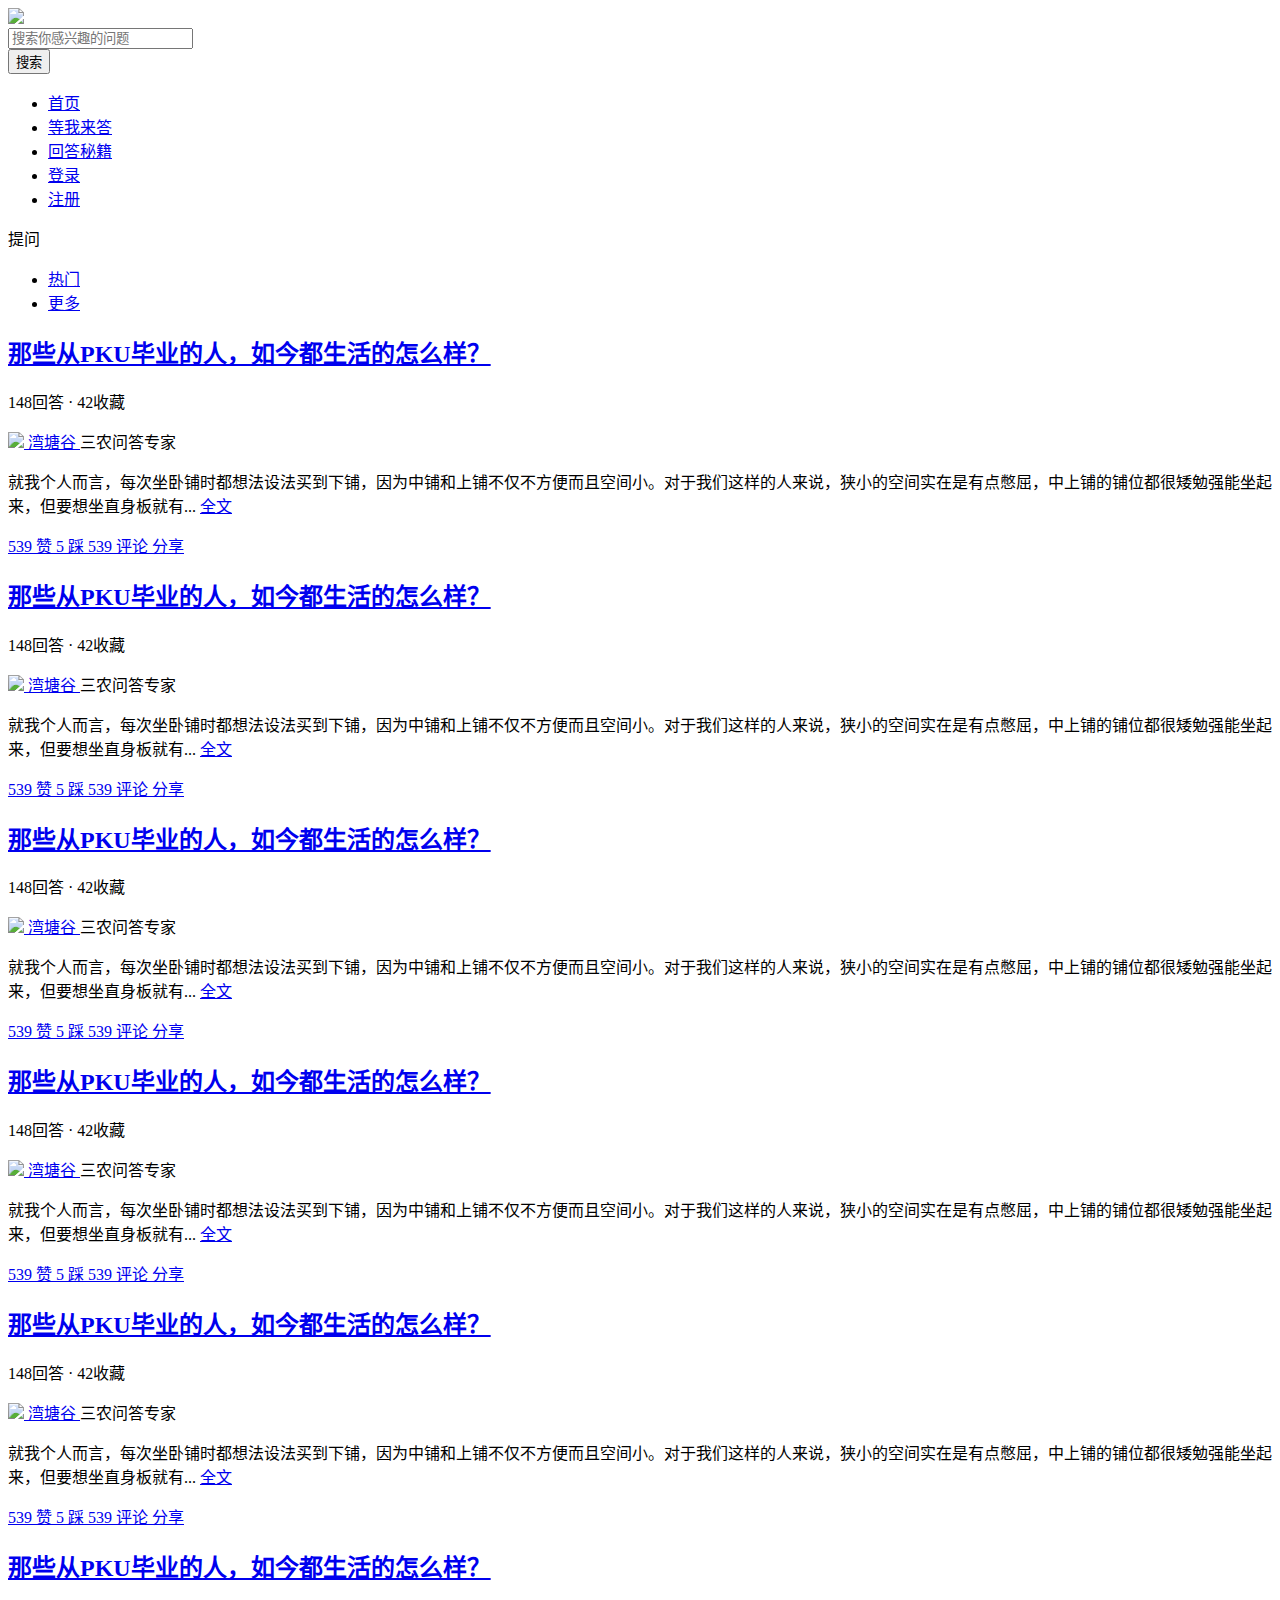
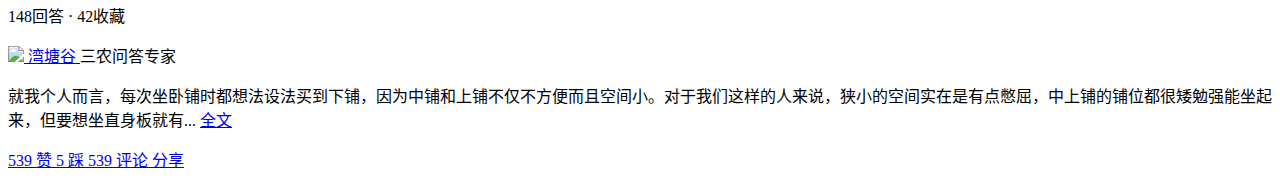
==== commit 82dba7bf: "首页分类显示" ====
--- a/src/main/webapp/static/index.html
+++ b/src/main/webapp/static/index.html
@@ -41,34 +41,14 @@
         <nav class="navbar navbar-fixed-top nav-category">
             <div class="container">
                 <div class="collapse navbar-collapse navbar-left">
-                    <ul class="nav navbar-nav">
+                    <ul class="nav navbar-nav" id="nav-categories">
                         <li class="active"><a href="#">热门</a></li>
-                        <li><a href="#">精选</a></li>
-                        <li><a href="#">社会</a></li>
-                        <li><a href="#">娱乐</a></li>
-                        <li><a href="#">体育</a></li>
-                        <li><a href="#">汽车</a></li>
-                        <li><a href="#">财经</a></li>
-                        <li><a href="#">科技</a></li>
-                        <li><a href="#">育儿</a></li>
-                        <li><a href="#">历史</a></li>
-                        <li><a href="#">美食与烹饪</a></li>
-                        <li><a href="#">数码</a></li>
-                        <li><a href="#">时尚</a></li>
-                        <li><a href="#">宠物</a></li>
+
                         <li class="dropdown">
                             <a href="#" class="dropdown-toggle" data-toggle="dropdown" role="button"
                                aria-haspopup="false" aria-expanded="false">更多 <span class="caret"></span></a>
                             <ul class="dropdown-menu">
-                                <li><a href="#">收藏</a></li>
-                                <li><a href="#">家居</a></li>
-                                <li><a href="#">心理</a></li>
-                                <li><a href="#">文化</a></li>
-                                <li><a href="#">三农</a></li>
-                                <li><a href="#">游戏</a></li>
-                                <li><a href="#">健康</a></li>
-                                <li><a href="#">科学</a></li>
-                                <li><a href="#">动漫</a></li>
+
                             </ul>
                         </li>
                     </ul>
